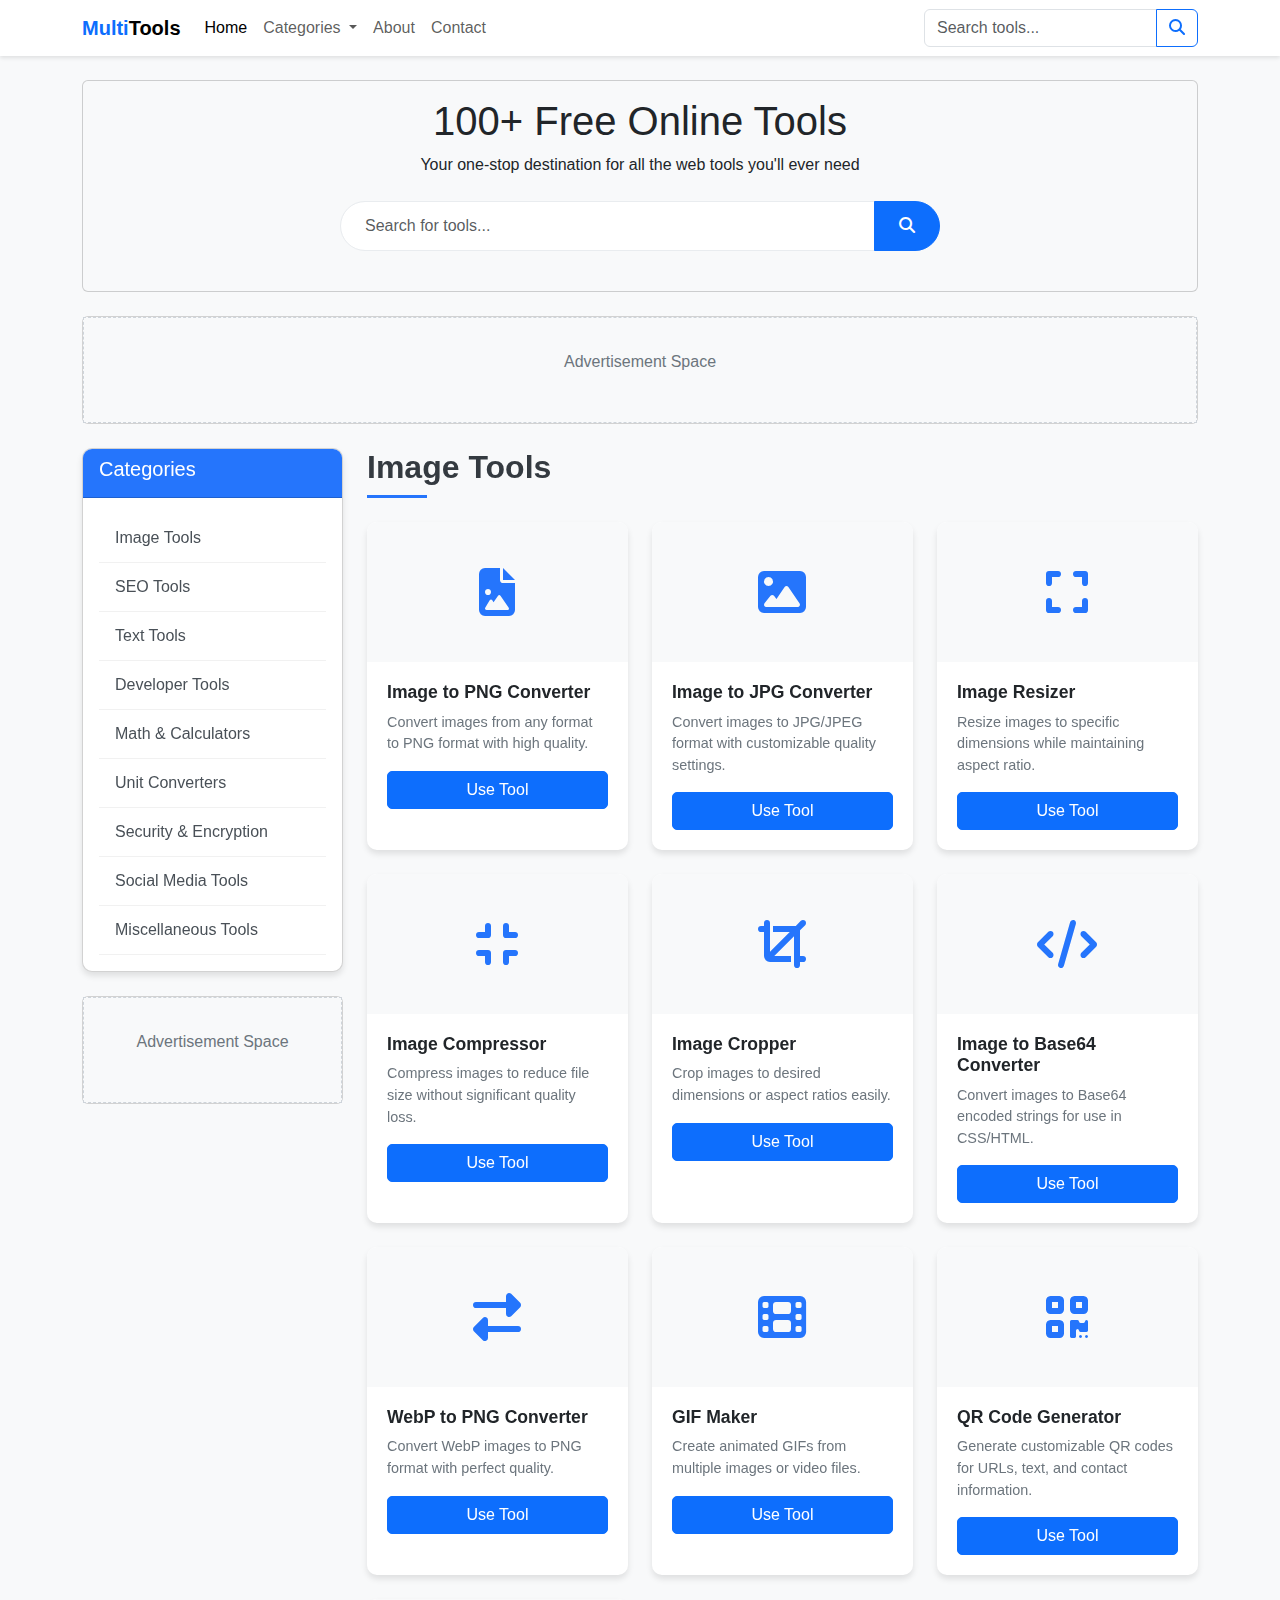
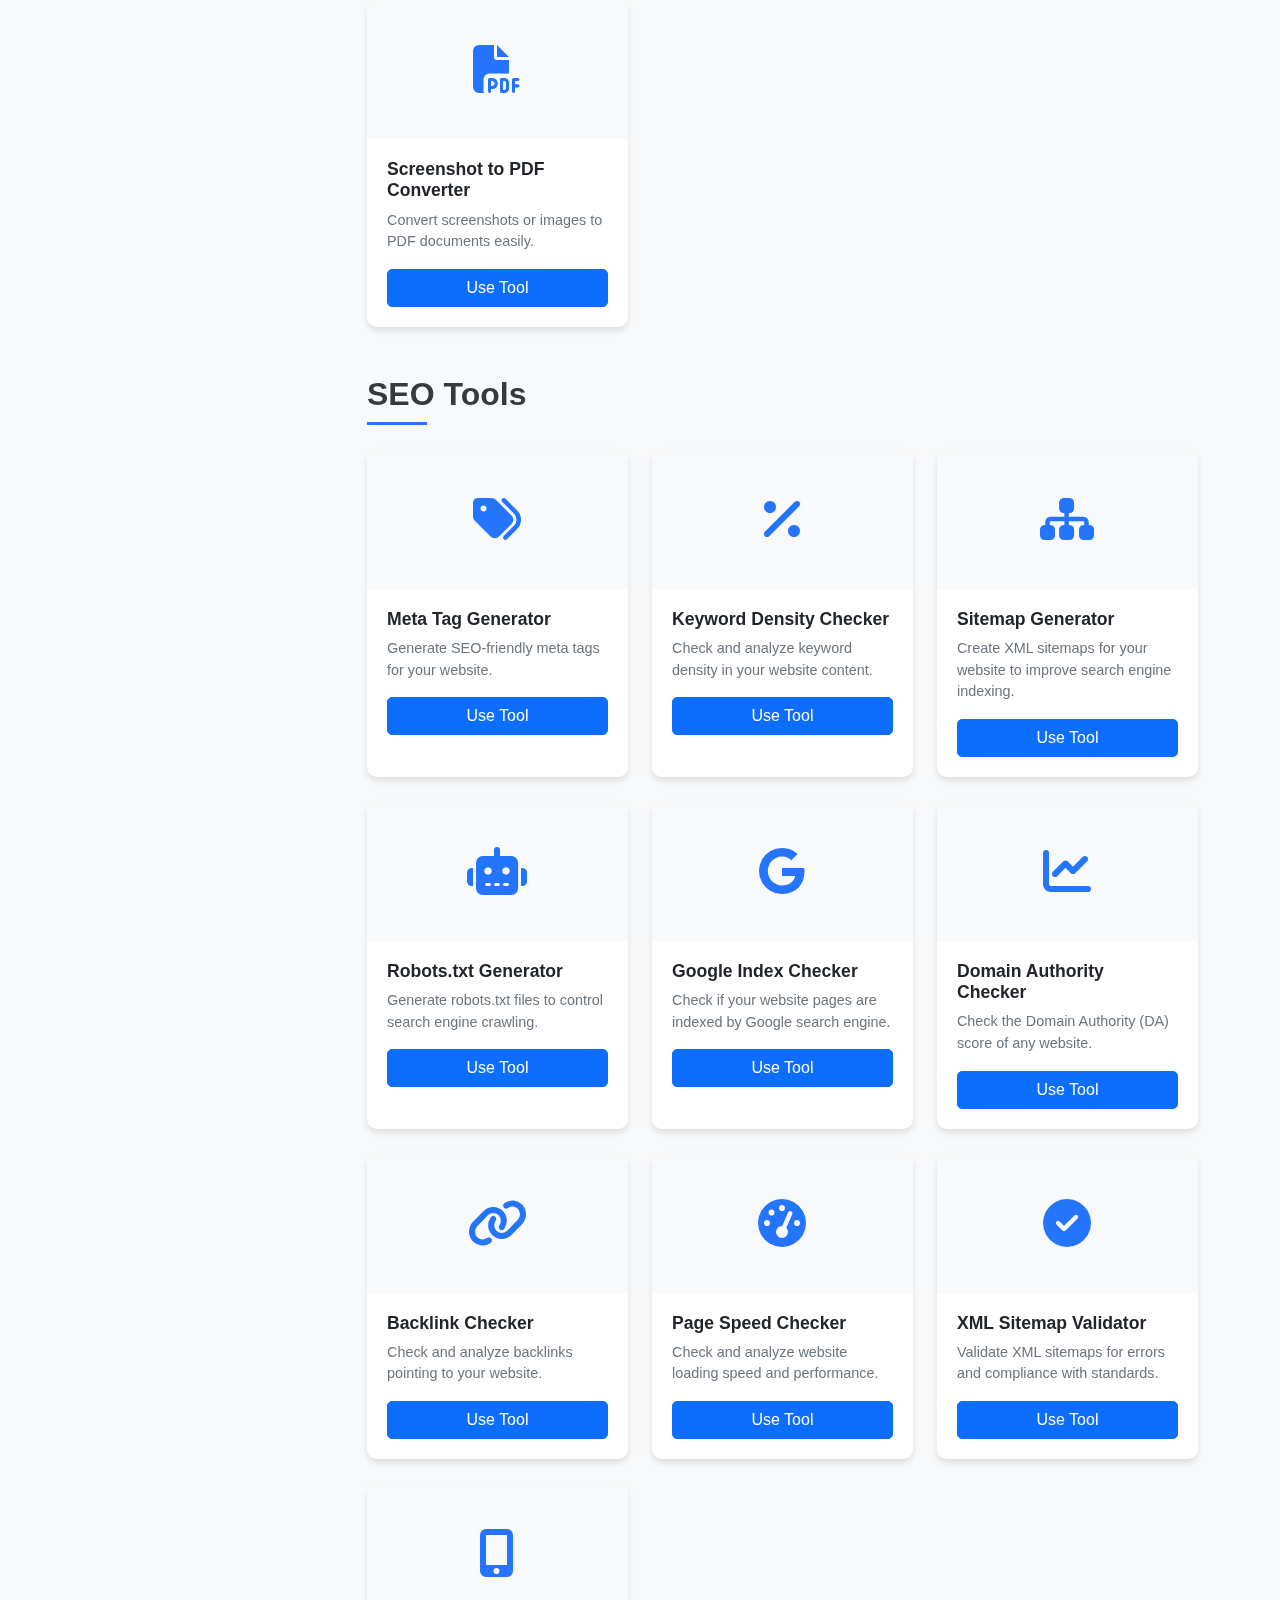
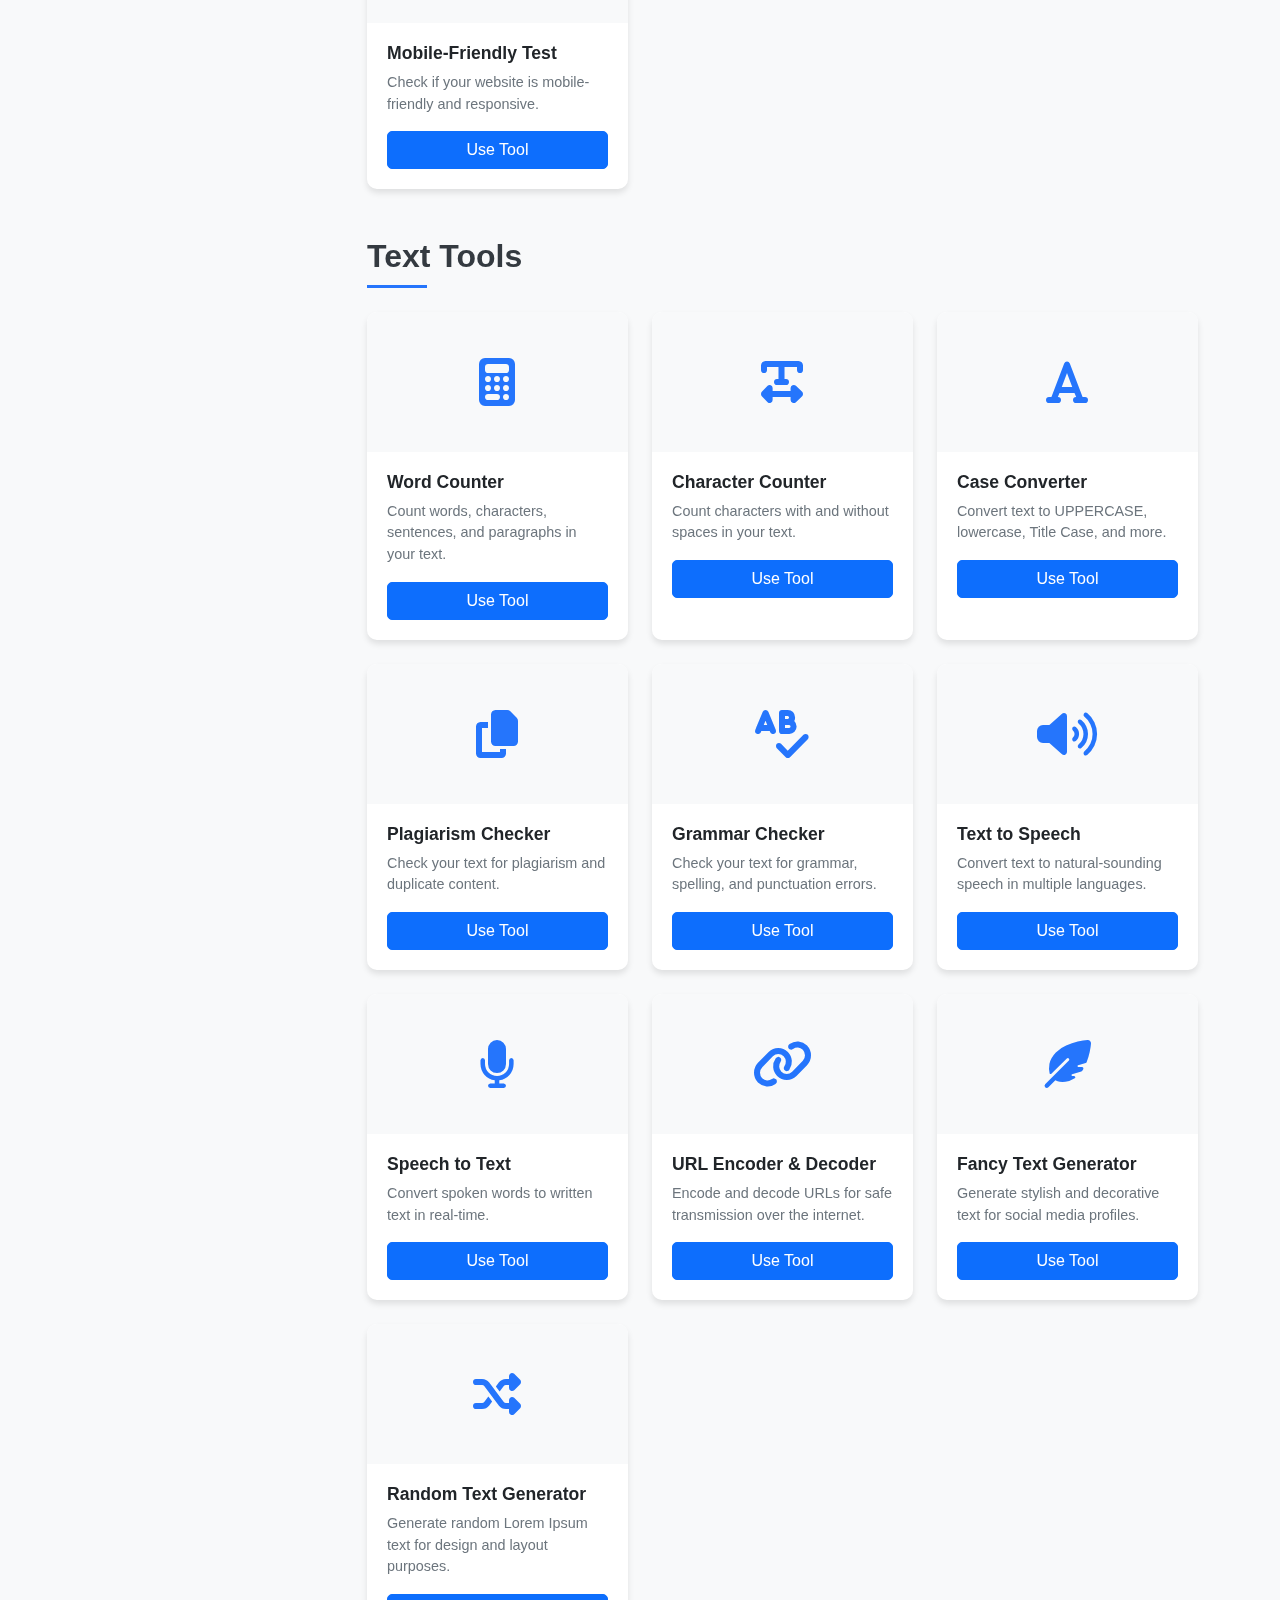
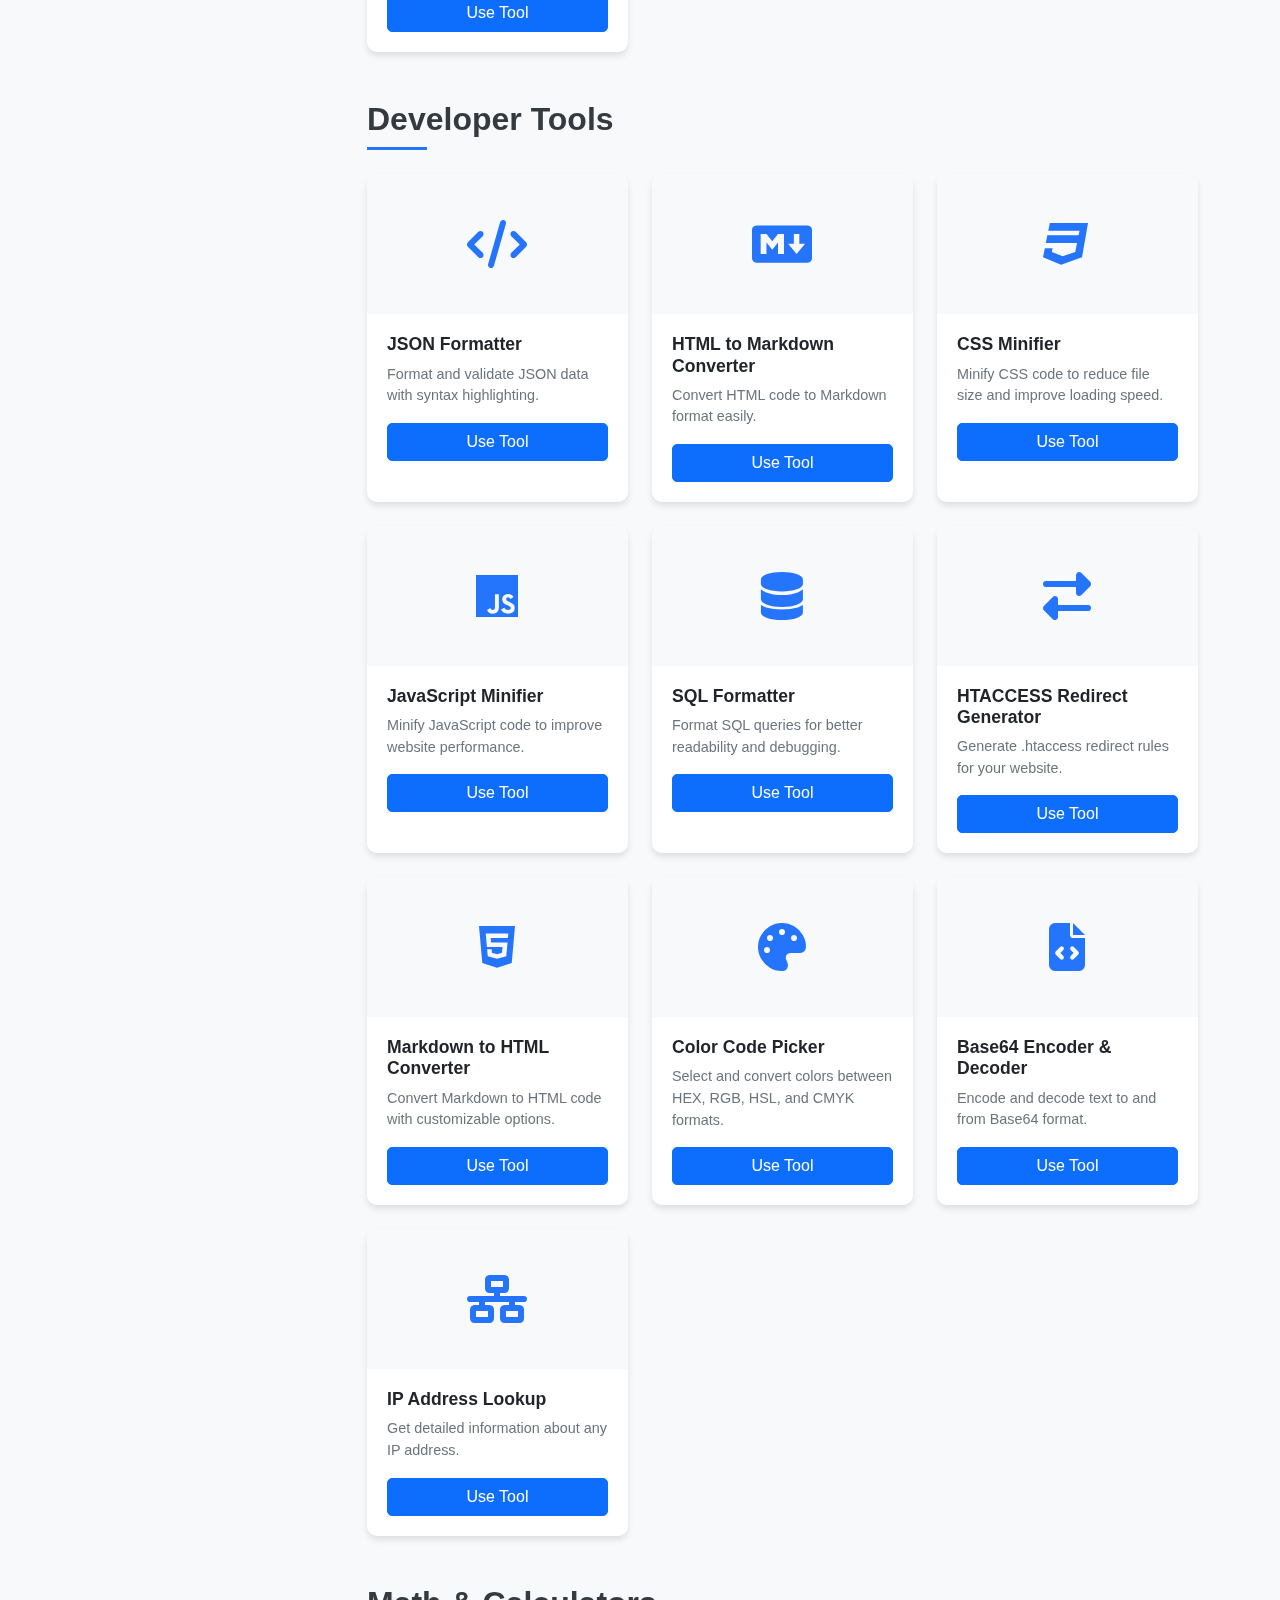
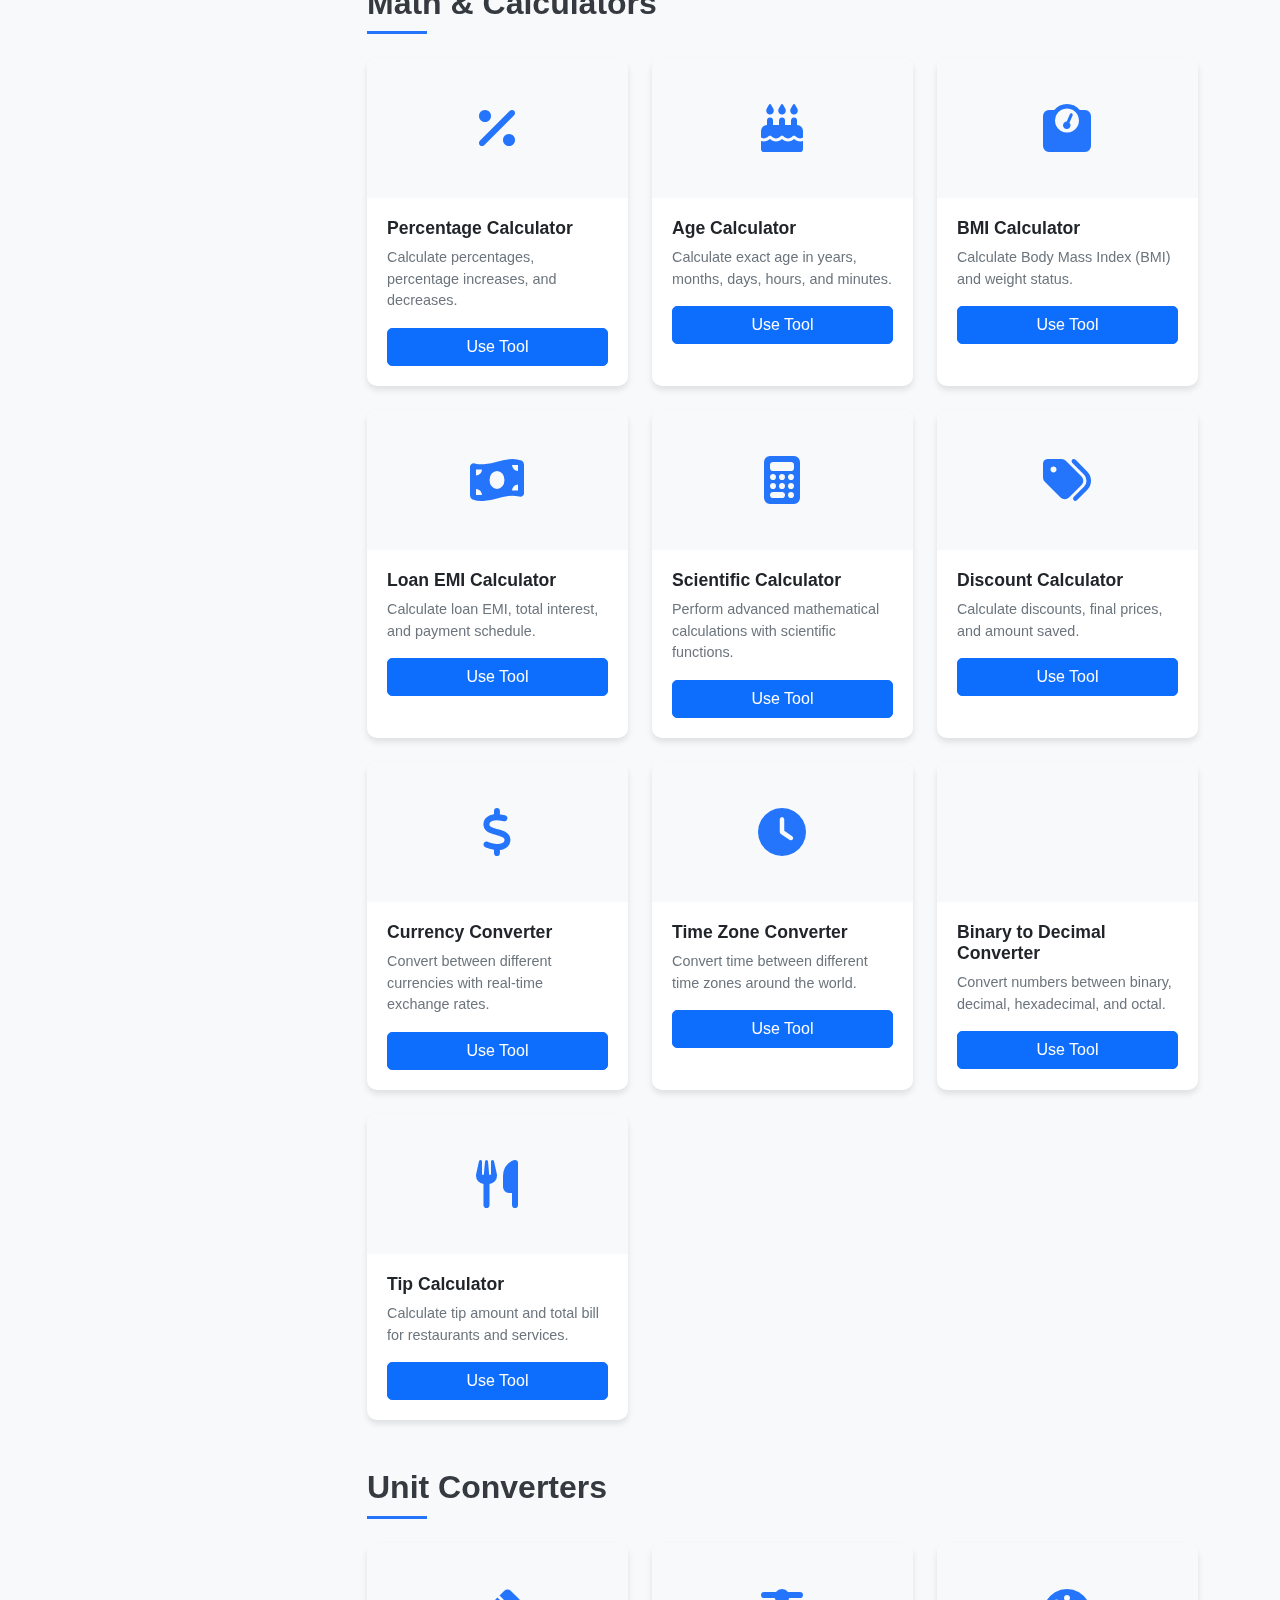
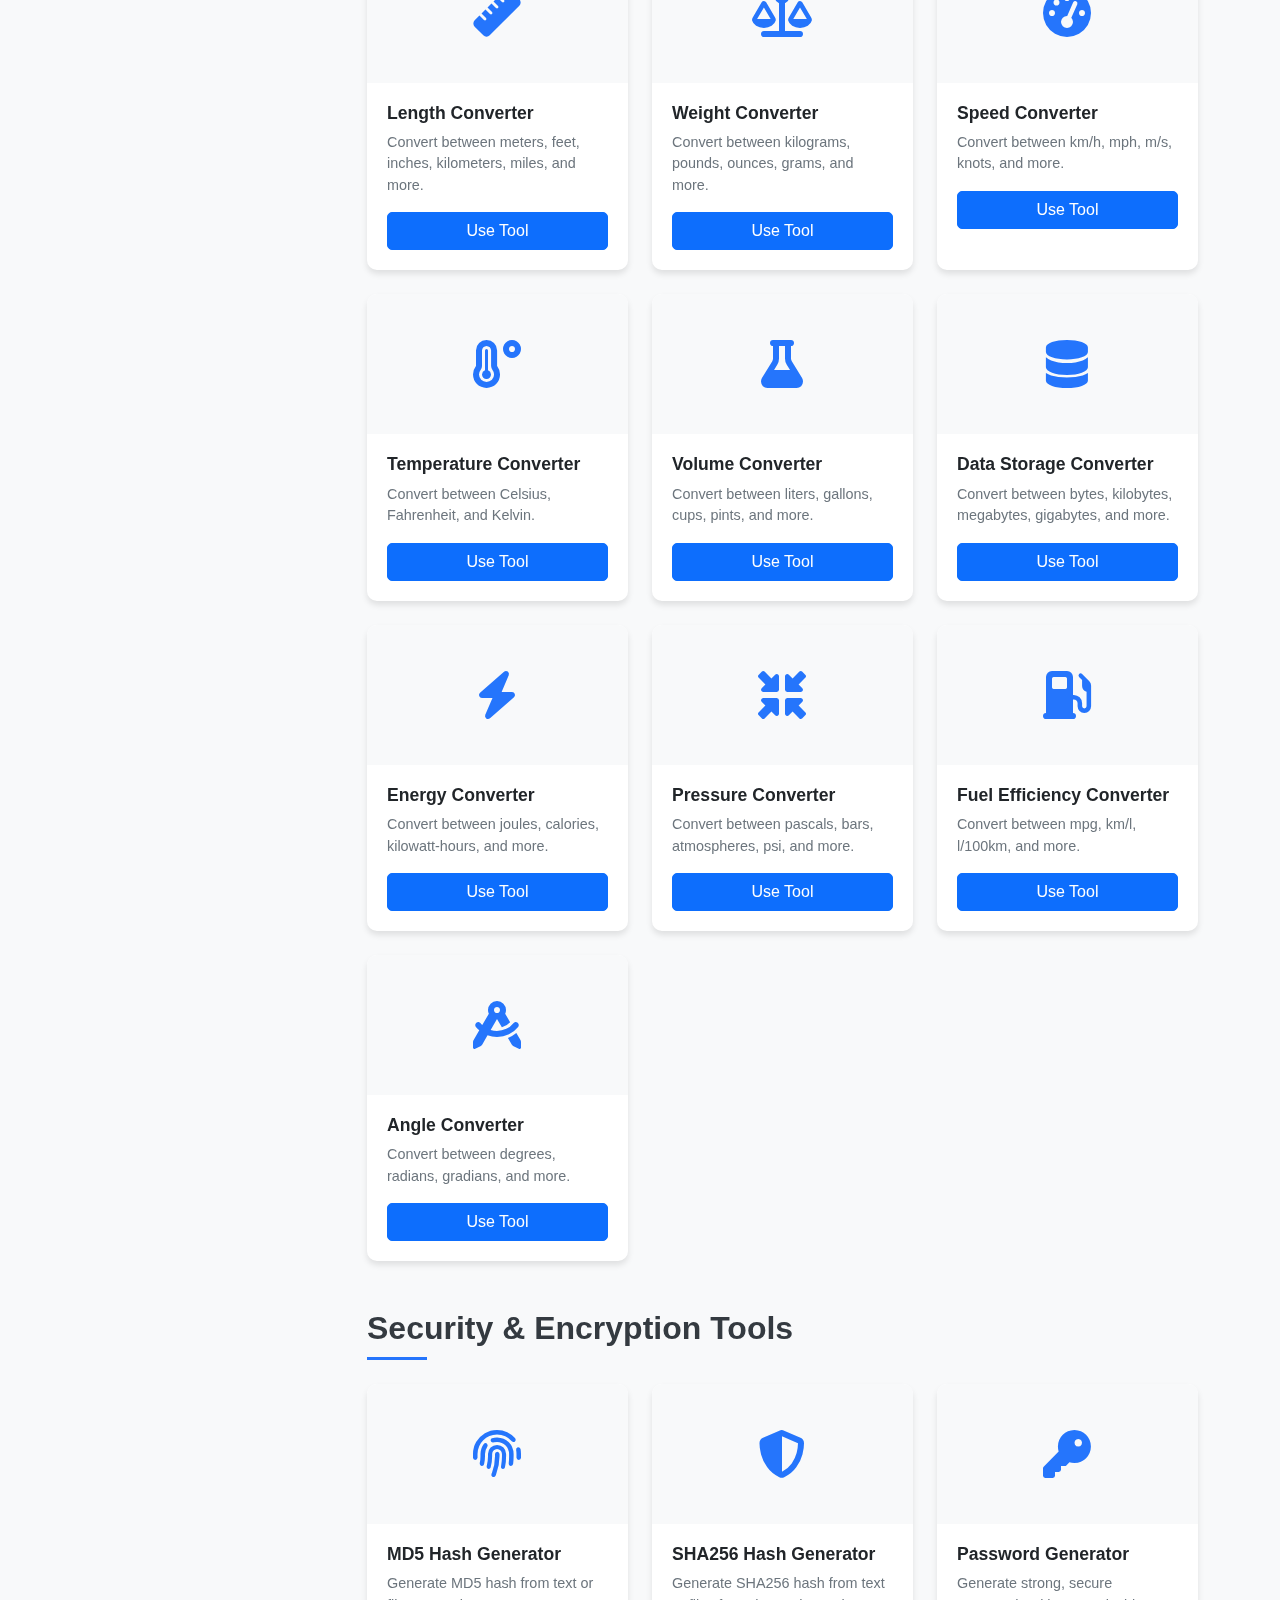
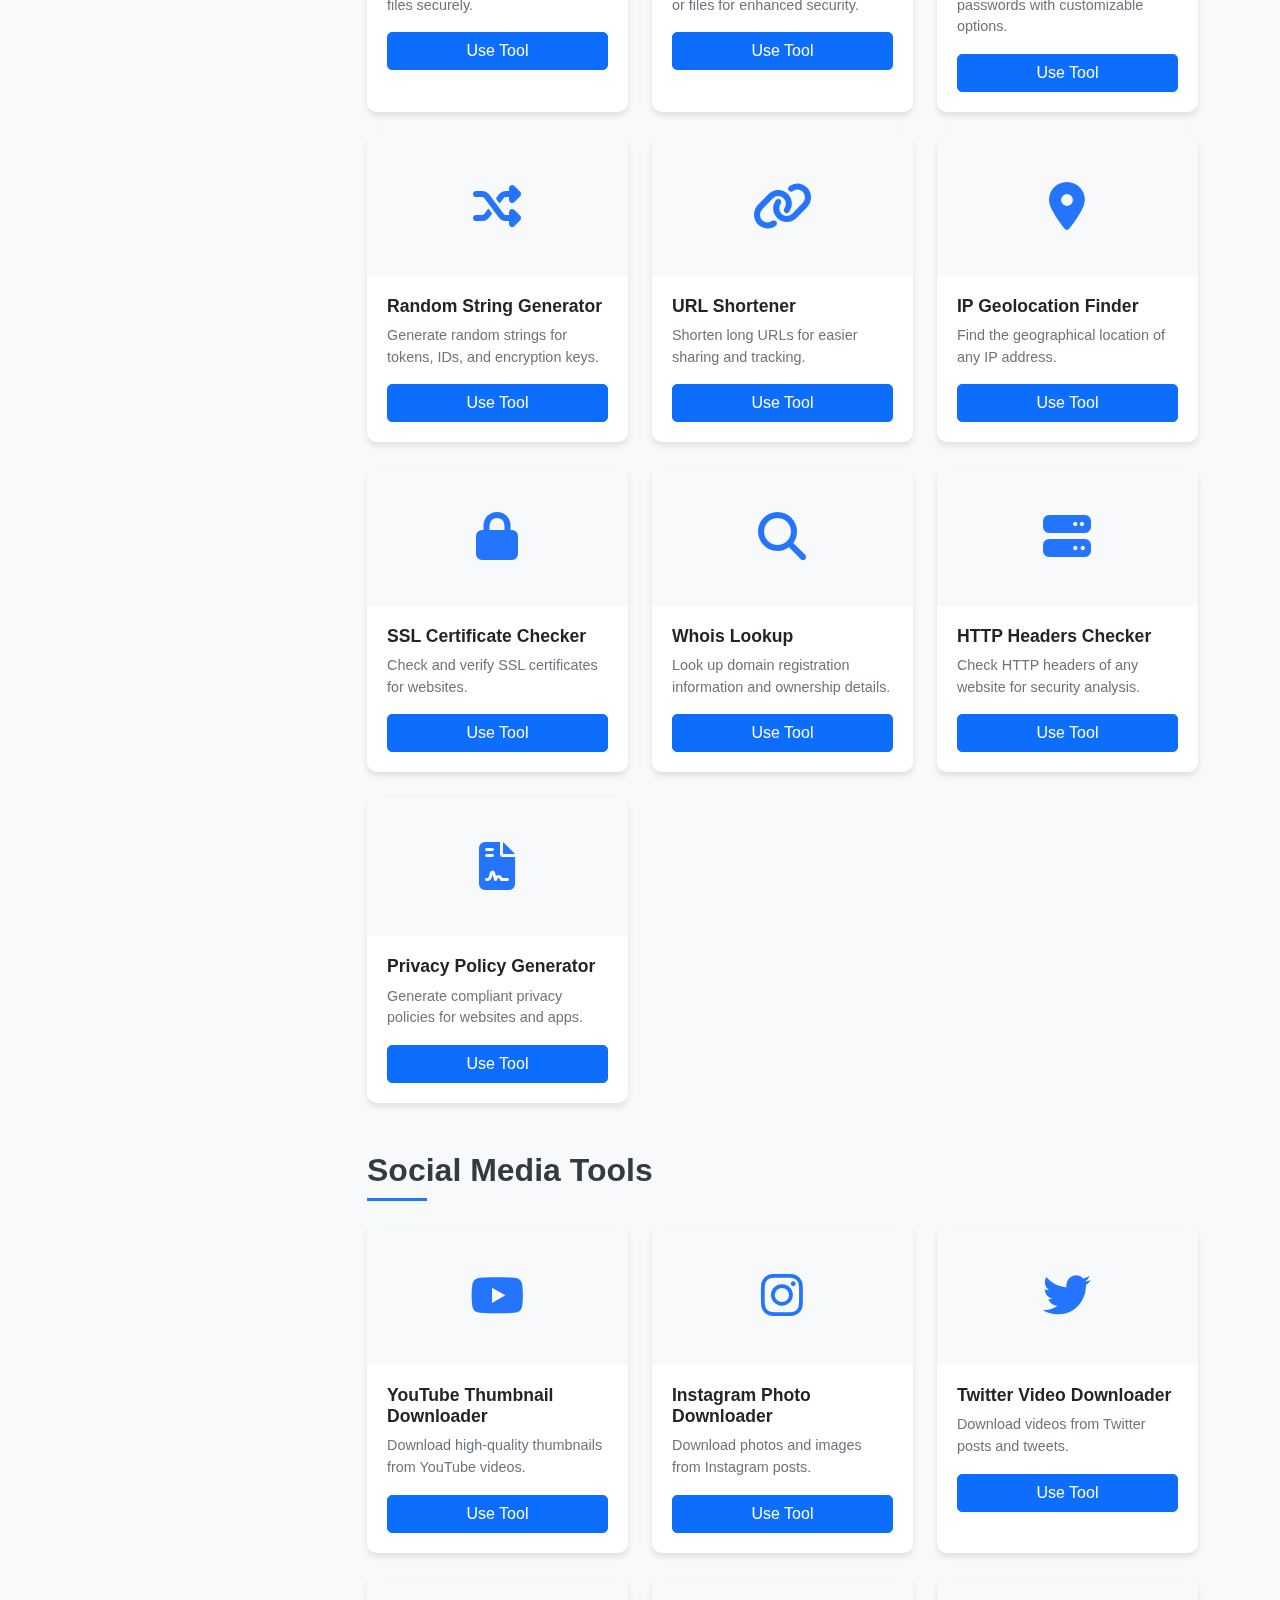
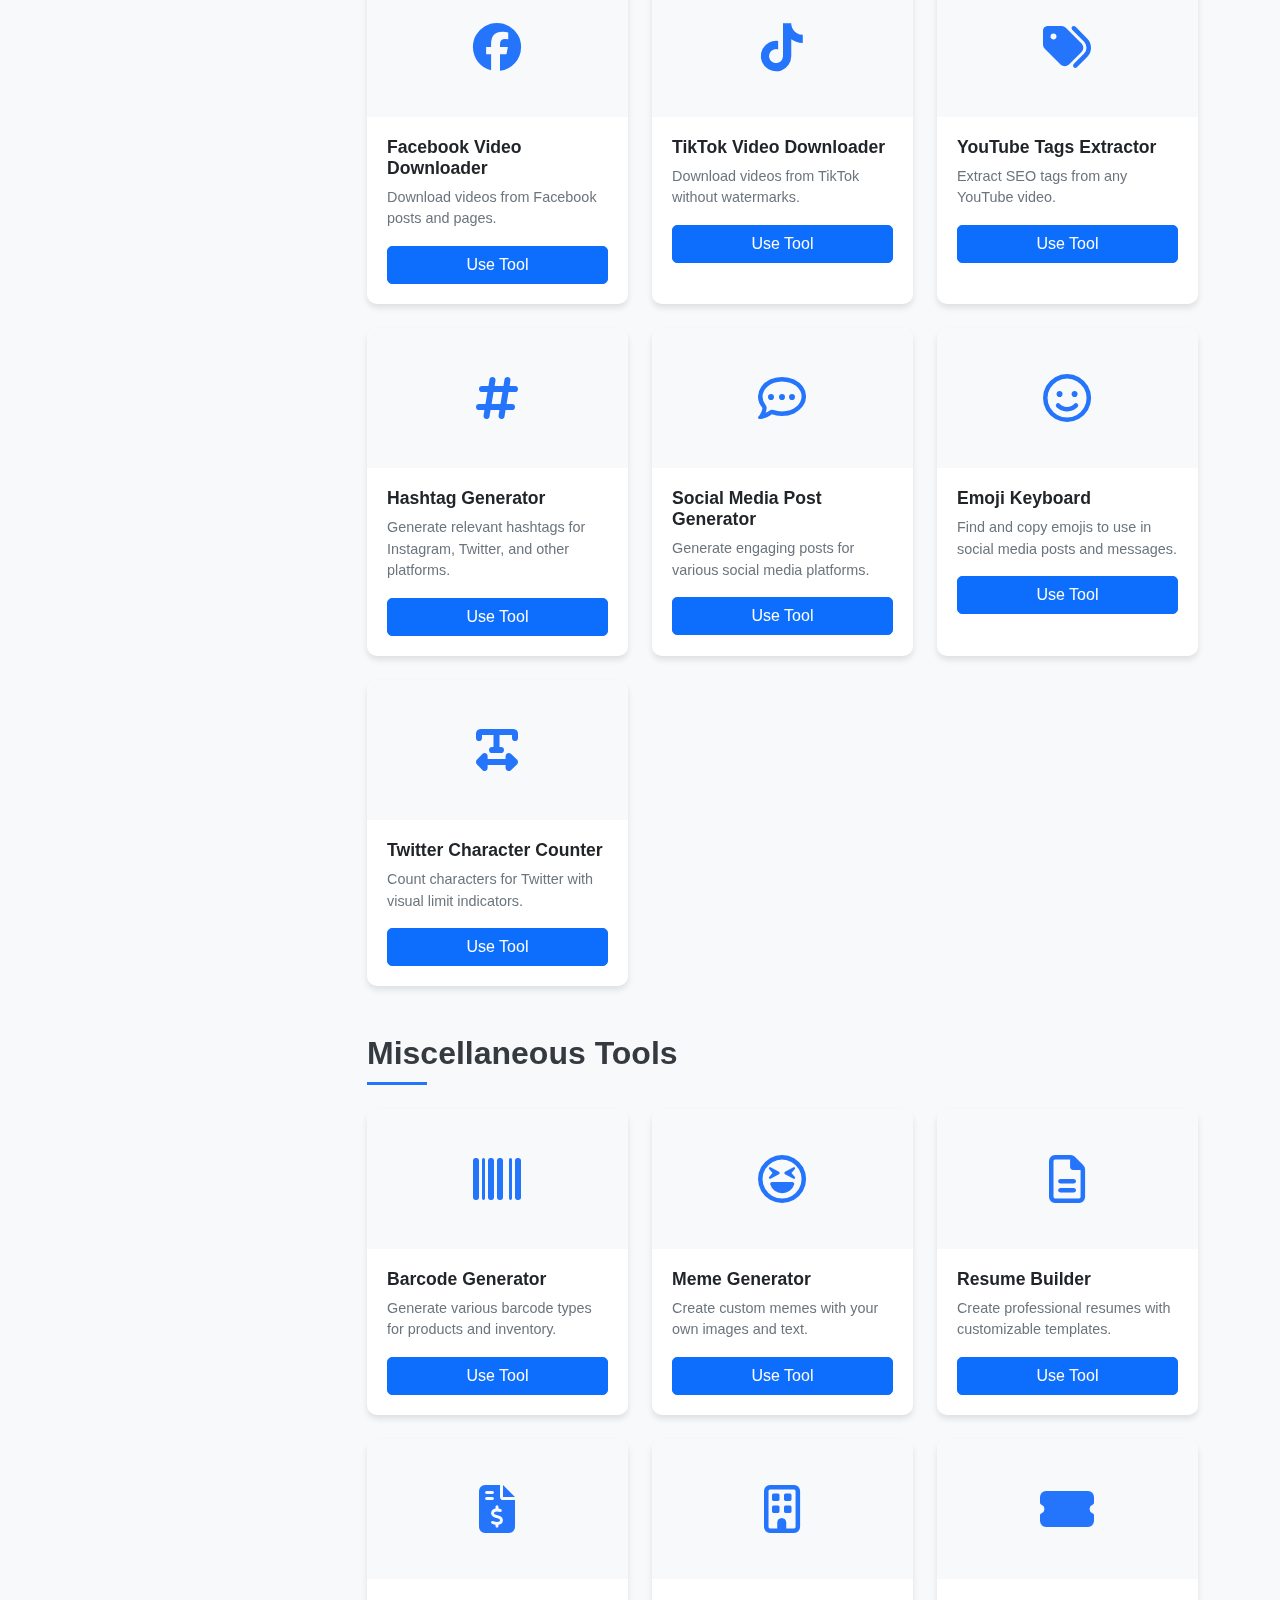
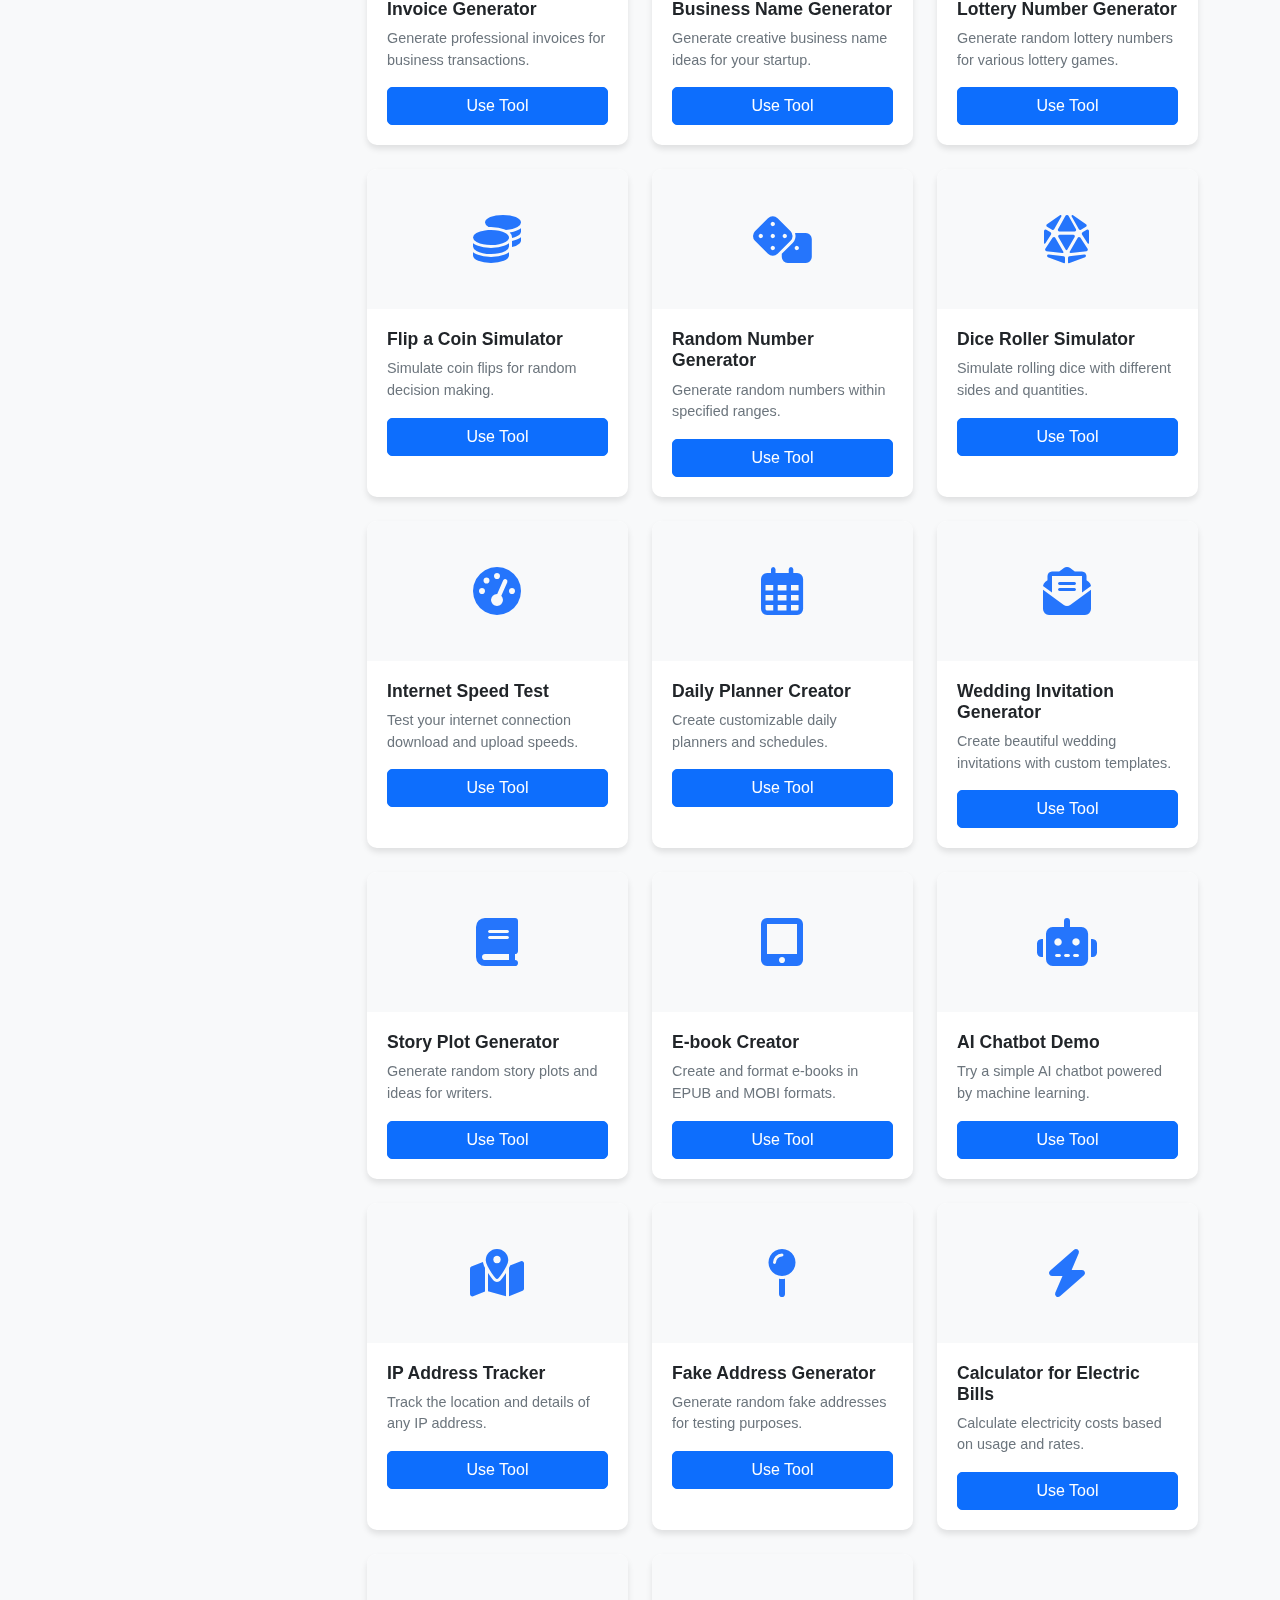
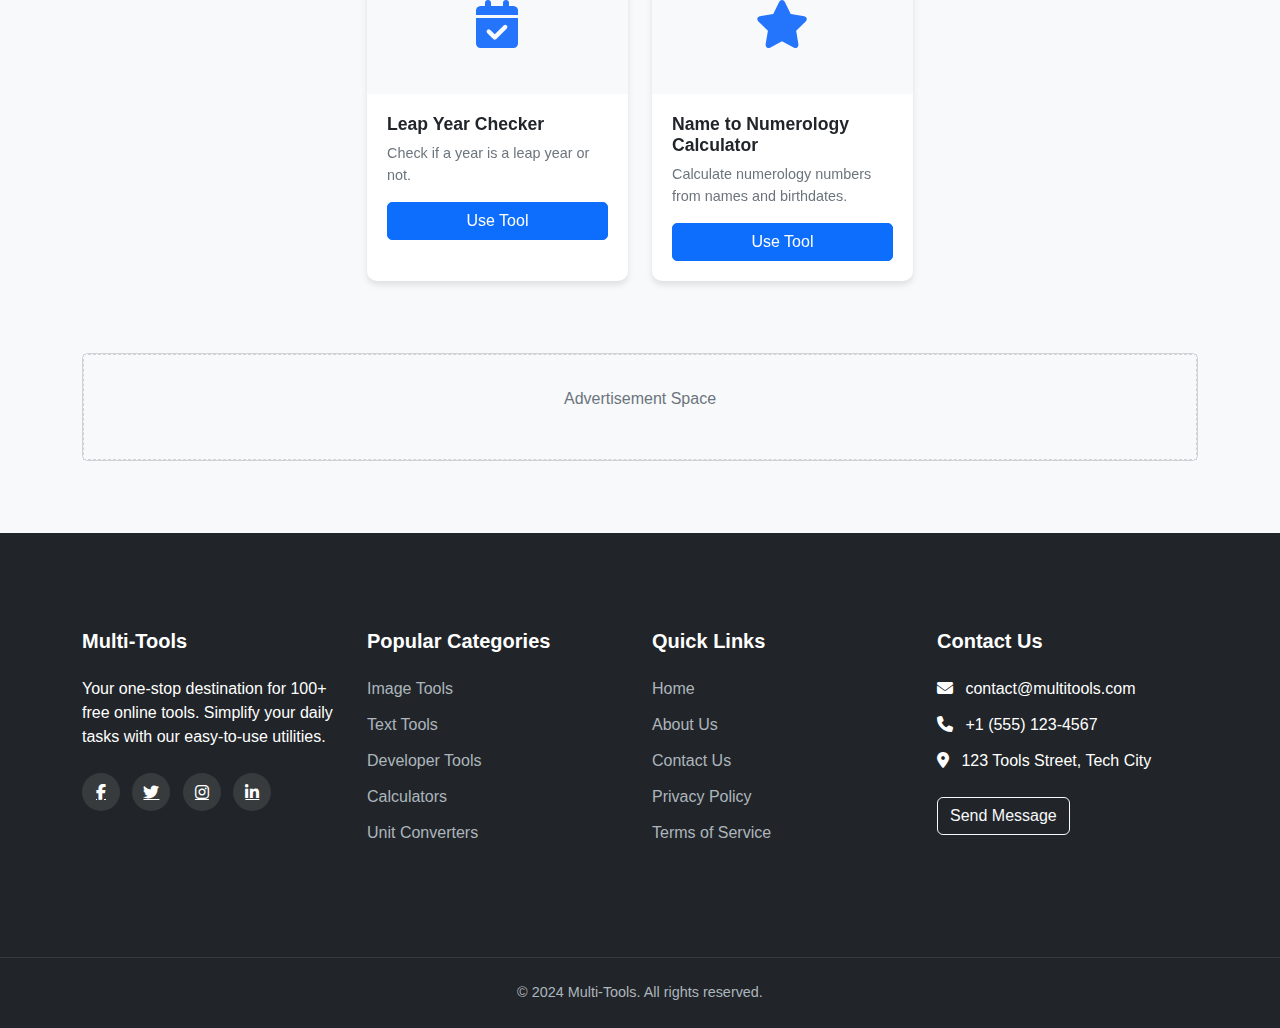
==== index.html @ 6f0868bf "Add files via upload" ====
<!DOCTYPE html>
<html lang="en">
<head>
    <meta charset="UTF-8">
    <meta name="viewport" content="width=device-width, initial-scale=1.0">
    <title>Multi-Tools Website | 100+ Online Tools</title>
    <meta name="description" content="Access 100+ free online tools including converters, calculators, generators, formatters and more.">
    <link href="https://cdn.jsdelivr.net/npm/bootstrap@5.3.2/dist/css/bootstrap.min.css" rel="stylesheet">
    <link rel="stylesheet" href="css/styles.css">
    <link rel="stylesheet" href="https://cdnjs.cloudflare.com/ajax/libs/font-awesome/6.4.2/css/all.min.css">
</head>
<body>
    <!-- Header will be loaded dynamically -->
    <div id="header-placeholder"></div>

    <div class="container mt-4">
        <!-- Hero Section -->
        <div class="row mb-4">
            <div class="col-12">
                <div class="card bg-light">
                    <div class="card-body text-center">
                        <h1 class="card-title">100+ Free Online Tools</h1>
                        <p class="card-text">Your one-stop destination for all the web tools you'll ever need</p>
                        
                        <!-- Search Bar -->
                        <div class="search-container my-4">
                            <div class="input-group mb-3 mx-auto" style="max-width: 600px;">
                                <input type="text" id="search-tools" class="form-control" placeholder="Search for tools...">
                                <button class="btn btn-primary" type="button"><i class="fas fa-search"></i></button>
                            </div>
                        </div>
                    </div>
                </div>
            </div>
        </div>

        <!-- Ad Section - Top -->
        <div class="row mb-4">
            <div class="col-12">
                <div class="card">
                    <div class="card-body text-center ad-placeholder">
                        <p>Advertisement Space</p>
                    </div>
                </div>
            </div>
        </div>

        <!-- Main Content with Categories -->
        <div class="row">
            <!-- Sidebar with Categories -->
            <div class="col-lg-3 mb-4">
                <div class="card category-sidebar">
                    <div class="card-header">
                        <h5>Categories</h5>
                    </div>
                    <div class="card-body">
                        <ul class="nav flex-column category-list">
                            <li class="nav-item"><a href="#image-tools" class="nav-link">Image Tools</a></li>
                            <li class="nav-item"><a href="#seo-tools" class="nav-link">SEO Tools</a></li>
                            <li class="nav-item"><a href="#text-tools" class="nav-link">Text Tools</a></li>
                            <li class="nav-item"><a href="#developer-tools" class="nav-link">Developer Tools</a></li>
                            <li class="nav-item"><a href="#calculators" class="nav-link">Math & Calculators</a></li>
                            <li class="nav-item"><a href="#unit-converters" class="nav-link">Unit Converters</a></li>
                            <li class="nav-item"><a href="#security-tools" class="nav-link">Security & Encryption</a></li>
                            <li class="nav-item"><a href="#social-media-tools" class="nav-link">Social Media Tools</a></li>
                            <li class="nav-item"><a href="#misc-tools" class="nav-link">Miscellaneous Tools</a></li>
                        </ul>
                    </div>
                </div>
                <!-- Sidebar Ad Space -->
                <div class="card mt-4">
                    <div class="card-body text-center ad-placeholder">
                        <p>Advertisement Space</p>
                    </div>
                </div>
            </div>

            <!-- Tool Cards Grid -->
            <div class="col-lg-9">
                <div id="all-tools">
                    <!-- Image Tools -->
                    <section id="image-tools" class="mb-5">
                        <h2 class="section-title">Image Tools</h2>
                        <div class="row row-cols-1 row-cols-md-2 row-cols-lg-3 g-4 tool-cards">
                            <!-- Tool cards will be dynamically loaded here -->
                        </div>
                    </section>

                    <!-- SEO Tools -->
                    <section id="seo-tools" class="mb-5">
                        <h2 class="section-title">SEO Tools</h2>
                        <div class="row row-cols-1 row-cols-md-2 row-cols-lg-3 g-4 tool-cards">
                            <!-- Tool cards will be dynamically loaded here -->
                        </div>
                    </section>

                    <!-- Text Tools -->
                    <section id="text-tools" class="mb-5">
                        <h2 class="section-title">Text Tools</h2>
                        <div class="row row-cols-1 row-cols-md-2 row-cols-lg-3 g-4 tool-cards">
                            <!-- Tool cards will be dynamically loaded here -->
                        </div>
                    </section>

                    <!-- Developer Tools -->
                    <section id="developer-tools" class="mb-5">
                        <h2 class="section-title">Developer Tools</h2>
                        <div class="row row-cols-1 row-cols-md-2 row-cols-lg-3 g-4 tool-cards">
                            <!-- Tool cards will be dynamically loaded here -->
                        </div>
                    </section>

                    <!-- Math & Calculators -->
                    <section id="calculators" class="mb-5">
                        <h2 class="section-title">Math & Calculators</h2>
                        <div class="row row-cols-1 row-cols-md-2 row-cols-lg-3 g-4 tool-cards">
                            <!-- Tool cards will be dynamically loaded here -->
                        </div>
                    </section>

                    <!-- Unit Converters -->
                    <section id="unit-converters" class="mb-5">
                        <h2 class="section-title">Unit Converters</h2>
                        <div class="row row-cols-1 row-cols-md-2 row-cols-lg-3 g-4 tool-cards">
                            <!-- Tool cards will be dynamically loaded here -->
                        </div>
                    </section>

                    <!-- Security & Encryption Tools -->
                    <section id="security-tools" class="mb-5">
                        <h2 class="section-title">Security & Encryption Tools</h2>
                        <div class="row row-cols-1 row-cols-md-2 row-cols-lg-3 g-4 tool-cards">
                            <!-- Tool cards will be dynamically loaded here -->
                        </div>
                    </section>

                    <!-- Social Media Tools -->
                    <section id="social-media-tools" class="mb-5">
                        <h2 class="section-title">Social Media Tools</h2>
                        <div class="row row-cols-1 row-cols-md-2 row-cols-lg-3 g-4 tool-cards">
                            <!-- Tool cards will be dynamically loaded here -->
                        </div>
                    </section>

                    <!-- Miscellaneous Tools -->
                    <section id="misc-tools" class="mb-5">
                        <h2 class="section-title">Miscellaneous Tools</h2>
                        <div class="row row-cols-1 row-cols-md-2 row-cols-lg-3 g-4 tool-cards">
                            <!-- Tool cards will be dynamically loaded here -->
                        </div>
                    </section>
                </div>
            </div>
        </div>

        <!-- Ad Section - Bottom -->
        <div class="row my-4">
            <div class="col-12">
                <div class="card">
                    <div class="card-body text-center ad-placeholder">
                        <p>Advertisement Space</p>
                    </div>
                </div>
            </div>
        </div>
    </div>

    <!-- Footer will be loaded dynamically -->
    <div id="footer-placeholder"></div>

    <!-- Bootstrap JS -->
    <script src="https://cdn.jsdelivr.net/npm/bootstrap@5.3.2/dist/js/bootstrap.bundle.min.js"></script>
    <!-- Custom JS -->
    <script src="js/main.js"></script>
    <script src="js/tools.js"></script>
</body>
</html>
---- css/styles.css ----
/* Global Styles */
body {
    font-family: 'Segoe UI', Tahoma, Geneva, Verdana, sans-serif;
    color: #333;
    background-color: #f8f9fa;
    min-height: 100vh;
    display: flex;
    flex-direction: column;
}

.container {
    flex: 1;
}

/* Navbar Styles */
.navbar {
    box-shadow: 0 2px 4px rgba(0, 0, 0, 0.1);
}

.navbar-brand img {
    height: 40px;
}

/* Hero Section */
.hero-section {
    background: linear-gradient(135deg, #6a11cb 0%, #2575fc 100%);
    color: white;
    padding: 3rem 0;
    text-align: center;
    border-radius: 10px;
    margin-bottom: 2rem;
}

.hero-title {
    font-weight: 700;
    font-size: 2.5rem;
    margin-bottom: 1rem;
}

/* Tool Cards */
.tool-card {
    transition: transform 0.3s ease, box-shadow 0.3s ease;
    height: 100%;
    border: none;
    border-radius: 10px;
    overflow: hidden;
    box-shadow: 0 4px 6px rgba(0, 0, 0, 0.1);
}

.tool-card:hover {
    transform: translateY(-5px);
    box-shadow: 0 10px 20px rgba(0, 0, 0, 0.1);
}

.tool-card .card-img-top {
    height: 140px;
    object-fit: cover;
    background-color: #f8f9fa;
    display: flex;
    align-items: center;
    justify-content: center;
}

.tool-card .card-img-top i {
    font-size: 3rem;
    color: #2575fc;
}

.tool-card .card-body {
    padding: 1.25rem;
}

.tool-card .card-title {
    font-weight: 600;
    font-size: 1.1rem;
    margin-bottom: 0.5rem;
}

.tool-card .card-text {
    font-size: 0.9rem;
    color: #6c757d;
    margin-bottom: 1rem;
}

.tool-card .btn {
    width: 100%;
    border-radius: 5px;
}

/* Category Sidebar */
.category-sidebar {
    position: sticky;
    top: 20px;
    border-radius: 10px;
    overflow: hidden;
    box-shadow: 0 4px 6px rgba(0, 0, 0, 0.1);
}

.category-sidebar .card-header {
    background-color: #2575fc;
    color: white;
    font-weight: 600;
}

.category-list .nav-link {
    color: #495057;
    padding: 0.75rem 1rem;
    border-bottom: 1px solid #f1f1f1;
    transition: all 0.2s ease;
}

.category-list .nav-link:hover,
.category-list .nav-link.active {
    background-color: #e9ecef;
    color: #2575fc;
    border-left: 3px solid #2575fc;
    padding-left: calc(1rem - 3px);
}

/* Section Titles */
.section-title {
    position: relative;
    padding-bottom: 0.75rem;
    margin-bottom: 1.5rem;
    font-weight: 700;
    color: #343a40;
}

.section-title::after {
    content: '';
    position: absolute;
    left: 0;
    bottom: 0;
    height: 3px;
    width: 60px;
    background-color: #2575fc;
}

/* Search Bar */
.search-container {
    margin: 2rem auto;
    max-width: 800px;
}

#search-tools {
    border-radius: 50px 0 0 50px;
    padding-left: 1.5rem;
    height: 50px;
    box-shadow: none;
    border: 1px solid #e9ecef;
}

.search-container .btn {
    border-radius: 0 50px 50px 0;
    height: 50px;
    padding: 0 1.5rem;
}

/* Ad Placeholders */
.ad-placeholder {
    background-color: #f8f9fa;
    border: 1px dashed #ced4da;
    color: #6c757d;
    padding: 2rem;
    text-align: center;
    font-weight: 500;
}

/* Footer */
footer {
    background-color: #343a40;
    color: #ffffff;
    padding: 3rem 0 1.5rem;
    margin-top: 3rem;
}

.footer-title {
    font-weight: 700;
    margin-bottom: 1.5rem;
    color: #ffffff;
}

.footer-links {
    list-style: none;
    padding-left: 0;
}

.footer-links li {
    margin-bottom: 0.75rem;
}

.footer-links a {
    color: #adb5bd;
    text-decoration: none;
    transition: color 0.2s ease;
}

.footer-links a:hover {
    color: #ffffff;
}

.footer-social a {
    color: #ffffff;
    background-color: rgba(255, 255, 255, 0.1);
    display: inline-flex;
    align-items: center;
    justify-content: center;
    width: 38px;
    height: 38px;
    border-radius: 50%;
    margin-right: 0.5rem;
    transition: background-color 0.2s ease;
}

.footer-social a:hover {
    background-color: #2575fc;
}

.footer-bottom {
    margin-top: 3rem;
    padding-top: 1.5rem;
    border-top: 1px solid rgba(255, 255, 255, 0.1);
    text-align: center;
    color: #adb5bd;
    font-size: 0.9rem;
}

/* Individual Tool Pages */
.tool-container {
    background-color: #ffffff;
    border-radius: 10px;
    box-shadow: 0 4px 6px rgba(0, 0, 0, 0.1);
    padding: 2rem;
    margin-bottom: 2rem;
}

.tool-header {
    margin-bottom: 2rem;
    text-align: center;
}

.tool-header h1 {
    font-weight: 700;
    margin-bottom: 0.5rem;
}

.tool-description {
    color: #6c757d;
    max-width: 800px;
    margin: 0 auto 2rem;
    text-align: center;
}

.tool-content {
    margin-bottom: 2rem;
}

.related-tools {
    padding: 2rem 0;
}

.related-tools h3 {
    margin-bottom: 1.5rem;
    text-align: center;
    font-weight: 600;
}

/* Media Queries */
@media (max-width: 991.98px) {
    .category-sidebar {
        position: static;
        margin-bottom: 2rem;
    }
}

@media (max-width: 767.98px) {
    .tool-card .card-img-top {
        height: 120px;
    }
    
    .section-title {
        font-size: 1.5rem;
    }
    
    .hero-title {
        font-size: 2rem;
    }
}

@media (max-width: 575.98px) {
    .tool-header h1 {
        font-size: 1.8rem;
    }
    
    .tool-container {
        padding: 1.5rem;
    }
}
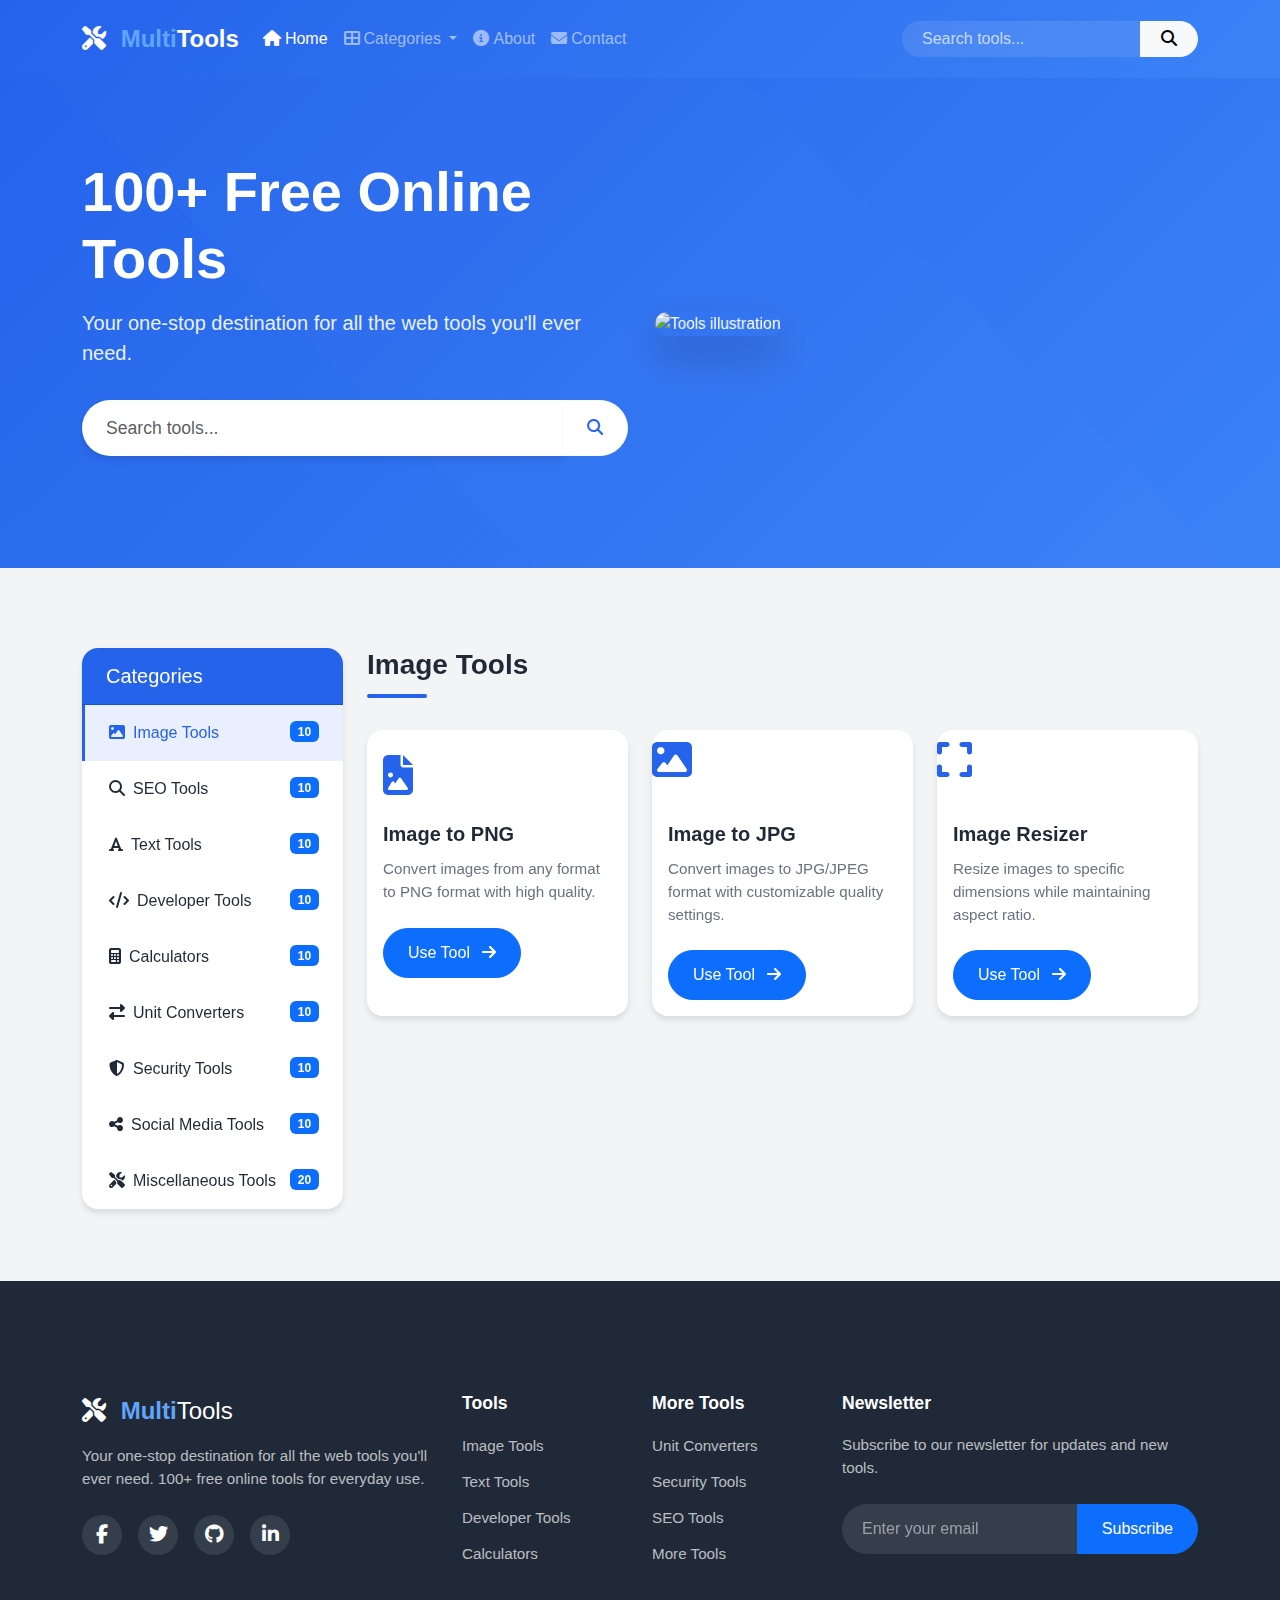
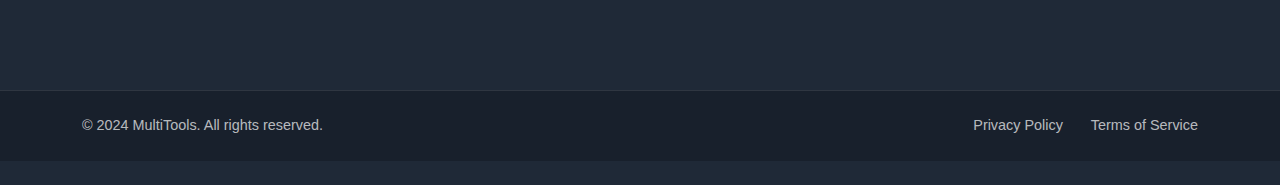
==== commit adce7de9: "Add files via upload" ====
--- a/index.html
+++ b/index.html
@@ -3,8 +3,8 @@
 <head>
     <meta charset="UTF-8">
     <meta name="viewport" content="width=device-width, initial-scale=1.0">
-    <title>Multi-Tools Website | 100+ Online Tools</title>
-    <meta name="description" content="Access 100+ free online tools including converters, calculators, generators, formatters and more.">
+    <title>Multi-Tools - 100+ Free Online Tools</title>
+    <meta name="description" content="Collection of 100+ free online tools including converters, calculators, formatters, and more. Simple, fast, and easy to use.">
     <link href="https://cdn.jsdelivr.net/npm/bootstrap@5.3.2/dist/css/bootstrap.min.css" rel="stylesheet">
     <link rel="stylesheet" href="css/styles.css">
     <link rel="stylesheet" href="https://cdnjs.cloudflare.com/ajax/libs/font-awesome/6.4.2/css/all.min.css">
@@ -13,64 +13,97 @@
     <!-- Header will be loaded dynamically -->
     <div id="header-placeholder"></div>
 
-    <div class="container mt-4">
-        <!-- Hero Section -->
-        <div class="row mb-4">
-            <div class="col-12">
-                <div class="card bg-light">
-                    <div class="card-body text-center">
-                        <h1 class="card-title">100+ Free Online Tools</h1>
-                        <p class="card-text">Your one-stop destination for all the web tools you'll ever need</p>
-                        
-                        <!-- Search Bar -->
-                        <div class="search-container my-4">
-                            <div class="input-group mb-3 mx-auto" style="max-width: 600px;">
-                                <input type="text" id="search-tools" class="form-control" placeholder="Search for tools...">
-                                <button class="btn btn-primary" type="button"><i class="fas fa-search"></i></button>
-                            </div>
+    <!-- Hero Section -->
+    <div class="hero-section">
+        <div class="container">
+            <div class="row align-items-center">
+                <div class="col-lg-6">
+                    <h1 class="hero-title">100+ Free Online Tools</h1>
+                    <p class="hero-subtitle">Your one-stop destination for all the web tools you'll ever need.</p>
+                    <div class="search-container">
+                        <div class="input-group">
+                            <input type="text" id="tool-search" class="form-control" placeholder="Search tools...">
+                            <button class="btn btn-light" type="button">
+                                <i class="fas fa-search"></i>
+                            </button>
                         </div>
                     </div>
                 </div>
-            </div>
-        </div>
-
-        <!-- Ad Section - Top -->
-        <div class="row mb-4">
-            <div class="col-12">
-                <div class="card">
-                    <div class="card-body text-center ad-placeholder">
-                        <p>Advertisement Space</p>
-                    </div>
+                <div class="col-lg-6 d-none d-lg-block">
+                    <img src="https://via.placeholder.com/600x400" alt="Tools illustration" class="img-fluid hero-image">
                 </div>
             </div>
         </div>
+    </div>
 
-        <!-- Main Content with Categories -->
+    <!-- Main Content -->
+    <div class="container py-5">
         <div class="row">
-            <!-- Sidebar with Categories -->
+            <!-- Sidebar -->
             <div class="col-lg-3 mb-4">
-                <div class="card category-sidebar">
-                    <div class="card-header">
-                        <h5>Categories</h5>
-                    </div>
-                    <div class="card-body">
-                        <ul class="nav flex-column category-list">
-                            <li class="nav-item"><a href="#image-tools" class="nav-link">Image Tools</a></li>
-                            <li class="nav-item"><a href="#seo-tools" class="nav-link">SEO Tools</a></li>
-                            <li class="nav-item"><a href="#text-tools" class="nav-link">Text Tools</a></li>
-                            <li class="nav-item"><a href="#developer-tools" class="nav-link">Developer Tools</a></li>
-                            <li class="nav-item"><a href="#calculators" class="nav-link">Math & Calculators</a></li>
-                            <li class="nav-item"><a href="#unit-converters" class="nav-link">Unit Converters</a></li>
-                            <li class="nav-item"><a href="#security-tools" class="nav-link">Security & Encryption</a></li>
-                            <li class="nav-item"><a href="#social-media-tools" class="nav-link">Social Media Tools</a></li>
-                            <li class="nav-item"><a href="#misc-tools" class="nav-link">Miscellaneous Tools</a></li>
-                        </ul>
-                    </div>
-                </div>
-                <!-- Sidebar Ad Space -->
-                <div class="card mt-4">
-                    <div class="card-body text-center ad-placeholder">
-                        <p>Advertisement Space</p>
+                <div class="category-sidebar">
+                    <div class="card">
+                        <div class="card-header">
+                            <h5 class="mb-0">Categories</h5>
+                        </div>
+                        <div class="card-body p-0">
+                            <ul class="nav flex-column category-list">
+                                <li class="nav-item">
+                                    <a href="#image-tools" class="nav-link active">
+                                        <i class="fas fa-image me-2"></i>Image Tools
+                                        <span class="badge bg-primary float-end">10</span>
+                                    </a>
+                                </li>
+                                <li class="nav-item">
+                                    <a href="#seo-tools" class="nav-link">
+                                        <i class="fas fa-search me-2"></i>SEO Tools
+                                        <span class="badge bg-primary float-end">10</span>
+                                    </a>
+                                </li>
+                                <li class="nav-item">
+                                    <a href="#text-tools" class="nav-link">
+                                        <i class="fas fa-font me-2"></i>Text Tools
+                                        <span class="badge bg-primary float-end">10</span>
+                                    </a>
+                                </li>
+                                <li class="nav-item">
+                                    <a href="#developer-tools" class="nav-link">
+                                        <i class="fas fa-code me-2"></i>Developer Tools
+                                        <span class="badge bg-primary float-end">10</span>
+                                    </a>
+                                </li>
+                                <li class="nav-item">
+                                    <a href="#calculators" class="nav-link">
+                                        <i class="fas fa-calculator me-2"></i>Calculators
+                                        <span class="badge bg-primary float-end">10</span>
+                                    </a>
+                                </li>
+                                <li class="nav-item">
+                                    <a href="#unit-converters" class="nav-link">
+                                        <i class="fas fa-exchange-alt me-2"></i>Unit Converters
+                                        <span class="badge bg-primary float-end">10</span>
+                                    </a>
+                                </li>
+                                <li class="nav-item">
+                                    <a href="#security-tools" class="nav-link">
+                                        <i class="fas fa-shield-alt me-2"></i>Security Tools
+                                        <span class="badge bg-primary float-end">10</span>
+                                    </a>
+                                </li>
+                                <li class="nav-item">
+                                    <a href="#social-media-tools" class="nav-link">
+                                        <i class="fas fa-share-alt me-2"></i>Social Media Tools
+                                        <span class="badge bg-primary float-end">10</span>
+                                    </a>
+                                </li>
+                                <li class="nav-item">
+                                    <a href="#misc-tools" class="nav-link">
+                                        <i class="fas fa-tools me-2"></i>Miscellaneous Tools
+                                        <span class="badge bg-primary float-end">20</span>
+                                    </a>
+                                </li>
+                            </ul>
+                        </div>
                     </div>
                 </div>
             </div>
@@ -78,88 +111,59 @@
             <!-- Tool Cards Grid -->
             <div class="col-lg-9">
                 <div id="all-tools">
-                    <!-- Image Tools -->
+                    <!-- Image Tools Section -->
                     <section id="image-tools" class="mb-5">
                         <h2 class="section-title">Image Tools</h2>
-                        <div class="row row-cols-1 row-cols-md-2 row-cols-lg-3 g-4 tool-cards">
-                            <!-- Tool cards will be dynamically loaded here -->
+                        <div class="row row-cols-1 row-cols-md-2 row-cols-lg-3 g-4">
+                            <!-- Image to PNG -->
+                            <div class="col">
+                                <div class="card h-100 tool-card">
+                                    <div class="card-body">
+                                        <div class="tool-icon">
+                                            <i class="fas fa-file-image"></i>
+                                        </div>
+                                        <h5 class="card-title">Image to PNG</h5>
+                                        <p class="card-text">Convert images from any format to PNG format with high quality.</p>
+                                        <a href="tools/image-tools/image-to-png.html" class="btn btn-primary">
+                                            Use Tool <i class="fas fa-arrow-right ms-2"></i>
+                                        </a>
+                                    </div>
+                                </div>
+                            </div>
+                            <!-- Image to JPG -->
+                            <div class="col">
+                                <div class="card h-100 tool-card">
+                                    <div class="tool-icon">
+                                        <i class="fas fa-image"></i>
+                                    </div>
+                                    <div class="card-body">
+                                        <h5 class="card-title">Image to JPG</h5>
+                                        <p class="card-text">Convert images to JPG/JPEG format with customizable quality settings.</p>
+                                        <a href="tools/image-tools/image-to-jpg.html" class="btn btn-primary">
+                                            Use Tool <i class="fas fa-arrow-right ms-2"></i>
+                                        </a>
+                                    </div>
+                                </div>
+                            </div>
+                            <!-- Image Resizer -->
+                            <div class="col">
+                                <div class="card h-100 tool-card">
+                                    <div class="tool-icon">
+                                        <i class="fas fa-expand"></i>
+                                    </div>
+                                    <div class="card-body">
+                                        <h5 class="card-title">Image Resizer</h5>
+                                        <p class="card-text">Resize images to specific dimensions while maintaining aspect ratio.</p>
+                                        <a href="tools/image-tools/image-resizer.html" class="btn btn-primary">
+                                            Use Tool <i class="fas fa-arrow-right ms-2"></i>
+                                        </a>
+                                    </div>
+                                </div>
+                            </div>
                         </div>
                     </section>
 
-                    <!-- SEO Tools -->
-                    <section id="seo-tools" class="mb-5">
-                        <h2 class="section-title">SEO Tools</h2>
-                        <div class="row row-cols-1 row-cols-md-2 row-cols-lg-3 g-4 tool-cards">
-                            <!-- Tool cards will be dynamically loaded here -->
-                        </div>
-                    </section>
-
-                    <!-- Text Tools -->
-                    <section id="text-tools" class="mb-5">
-                        <h2 class="section-title">Text Tools</h2>
-                        <div class="row row-cols-1 row-cols-md-2 row-cols-lg-3 g-4 tool-cards">
-                            <!-- Tool cards will be dynamically loaded here -->
-                        </div>
-                    </section>
-
-                    <!-- Developer Tools -->
-                    <section id="developer-tools" class="mb-5">
-                        <h2 class="section-title">Developer Tools</h2>
-                        <div class="row row-cols-1 row-cols-md-2 row-cols-lg-3 g-4 tool-cards">
-                            <!-- Tool cards will be dynamically loaded here -->
-                        </div>
-                    </section>
-
-                    <!-- Math & Calculators -->
-                    <section id="calculators" class="mb-5">
-                        <h2 class="section-title">Math & Calculators</h2>
-                        <div class="row row-cols-1 row-cols-md-2 row-cols-lg-3 g-4 tool-cards">
-                            <!-- Tool cards will be dynamically loaded here -->
-                        </div>
-                    </section>
-
-                    <!-- Unit Converters -->
-                    <section id="unit-converters" class="mb-5">
-                        <h2 class="section-title">Unit Converters</h2>
-                        <div class="row row-cols-1 row-cols-md-2 row-cols-lg-3 g-4 tool-cards">
-                            <!-- Tool cards will be dynamically loaded here -->
-                        </div>
-                    </section>
-
-                    <!-- Security & Encryption Tools -->
-                    <section id="security-tools" class="mb-5">
-                        <h2 class="section-title">Security & Encryption Tools</h2>
-                        <div class="row row-cols-1 row-cols-md-2 row-cols-lg-3 g-4 tool-cards">
-                            <!-- Tool cards will be dynamically loaded here -->
-                        </div>
-                    </section>
-
-                    <!-- Social Media Tools -->
-                    <section id="social-media-tools" class="mb-5">
-                        <h2 class="section-title">Social Media Tools</h2>
-                        <div class="row row-cols-1 row-cols-md-2 row-cols-lg-3 g-4 tool-cards">
-                            <!-- Tool cards will be dynamically loaded here -->
-                        </div>
-                    </section>
-
-                    <!-- Miscellaneous Tools -->
-                    <section id="misc-tools" class="mb-5">
-                        <h2 class="section-title">Miscellaneous Tools</h2>
-                        <div class="row row-cols-1 row-cols-md-2 row-cols-lg-3 g-4 tool-cards">
-                            <!-- Tool cards will be dynamically loaded here -->
-                        </div>
-                    </section>
-                </div>
-            </div>
-        </div>
-
-        <!-- Ad Section - Bottom -->
-        <div class="row my-4">
-            <div class="col-12">
-                <div class="card">
-                    <div class="card-body text-center ad-placeholder">
-                        <p>Advertisement Space</p>
-                    </div>
+                    <!-- More sections for other categories will follow the same pattern -->
                 </div>
             </div>
         </div>
--- a/css/styles.css
+++ b/css/styles.css
@@ -1,8 +1,18 @@
 /* Global Styles */
+:root {
+    --primary-color: #2563eb;
+    --secondary-color: #3b82f6;
+    --accent-color: #60a5fa;
+    --text-color: #1f2937;
+    --light-bg: #f3f4f6;
+    --border-radius: 1rem;
+    --transition: all 0.3s ease;
+}
+
 body {
-    font-family: 'Segoe UI', Tahoma, Geneva, Verdana, sans-serif;
-    color: #333;
-    background-color: #f8f9fa;
+    font-family: 'Inter', -apple-system, BlinkMacSystemFont, 'Segoe UI', Roboto, Oxygen, Ubuntu, Cantarell, sans-serif;
+    color: var(--text-color);
+    background-color: var(--light-bg);
     min-height: 100vh;
     display: flex;
     flex-direction: column;
@@ -23,107 +33,149 @@
 
 /* Hero Section */
 .hero-section {
-    background: linear-gradient(135deg, #6a11cb 0%, #2575fc 100%);
+    background: linear-gradient(135deg, var(--primary-color), var(--secondary-color));
+    padding: 5rem 0;
     color: white;
-    padding: 3rem 0;
-    text-align: center;
-    border-radius: 10px;
-    margin-bottom: 2rem;
+    margin-bottom: 2rem;
+    position: relative;
+    overflow: hidden;
+}
+
+.hero-section::before {
+    content: '';
+    position: absolute;
+    top: 0;
+    left: 0;
+    right: 0;
+    bottom: 0;
+    background: url('data:image/svg+xml,<svg xmlns="http://www.w3.org/2000/svg" viewBox="0 0 100 100"><rect fill="rgba(255,255,255,0.1)" x="0" y="0" width="100" height="100"/></svg>');
+    opacity: 0.1;
+    transform: rotate(45deg);
 }
 
 .hero-title {
-    font-weight: 700;
-    font-size: 2.5rem;
+    font-size: 3.5rem;
+    font-weight: 800;
     margin-bottom: 1rem;
+    line-height: 1.2;
+}
+
+.hero-subtitle {
+    font-size: 1.25rem;
+    opacity: 0.9;
+    margin-bottom: 2rem;
+}
+
+.hero-image {
+    transform: perspective(1000px) rotateY(-15deg);
+    box-shadow: 0 20px 40px rgba(0, 0, 0, 0.2);
+    border-radius: var(--border-radius);
+    transition: var(--transition);
+}
+
+.hero-image:hover {
+    transform: perspective(1000px) rotateY(-5deg) translateY(-10px);
 }
 
 /* Tool Cards */
 .tool-card {
-    transition: transform 0.3s ease, box-shadow 0.3s ease;
-    height: 100%;
     border: none;
-    border-radius: 10px;
+    border-radius: var(--border-radius);
+    box-shadow: 0 4px 6px rgba(0, 0, 0, 0.1);
+    transition: var(--transition);
     overflow: hidden;
-    box-shadow: 0 4px 6px rgba(0, 0, 0, 0.1);
+    background: white;
 }
 
 .tool-card:hover {
-    transform: translateY(-5px);
-    box-shadow: 0 10px 20px rgba(0, 0, 0, 0.1);
-}
-
-.tool-card .card-img-top {
-    height: 140px;
-    object-fit: cover;
-    background-color: #f8f9fa;
-    display: flex;
-    align-items: center;
-    justify-content: center;
-}
-
-.tool-card .card-img-top i {
-    font-size: 3rem;
-    color: #2575fc;
-}
-
-.tool-card .card-body {
-    padding: 1.25rem;
+    transform: translateY(-10px);
+    box-shadow: 0 20px 25px rgba(0, 0, 0, 0.15);
+}
+
+.tool-icon {
+    font-size: 2.5rem;
+    color: var(--primary-color);
+    margin-bottom: 1rem;
+    transition: var(--transition);
+}
+
+.tool-card:hover .tool-icon {
+    transform: scale(1.1);
 }
 
 .tool-card .card-title {
+    color: var(--text-color);
     font-weight: 600;
-    font-size: 1.1rem;
-    margin-bottom: 0.5rem;
+    margin-bottom: 0.75rem;
 }
 
 .tool-card .card-text {
-    font-size: 0.9rem;
-    color: #6c757d;
-    margin-bottom: 1rem;
+    color: #6b7280;
+    font-size: 0.95rem;
+    margin-bottom: 1.5rem;
 }
 
 .tool-card .btn {
-    width: 100%;
-    border-radius: 5px;
+    border-radius: 100px;
+    padding: 0.75rem 1.5rem;
+    font-weight: 500;
+    transition: var(--transition);
+}
+
+.tool-card .btn:hover {
+    transform: translateX(5px);
 }
 
 /* Category Sidebar */
 .category-sidebar {
     position: sticky;
-    top: 20px;
-    border-radius: 10px;
+    top: 2rem;
+}
+
+.category-sidebar .card {
+    border: none;
+    border-radius: var(--border-radius);
+    box-shadow: 0 4px 6px rgba(0, 0, 0, 0.1);
     overflow: hidden;
-    box-shadow: 0 4px 6px rgba(0, 0, 0, 0.1);
 }
 
 .category-sidebar .card-header {
-    background-color: #2575fc;
+    background: var(--primary-color);
     color: white;
+    padding: 1rem 1.5rem;
     font-weight: 600;
 }
 
 .category-list .nav-link {
-    color: #495057;
-    padding: 0.75rem 1rem;
-    border-bottom: 1px solid #f1f1f1;
-    transition: all 0.2s ease;
+    color: var(--text-color);
+    padding: 1rem 1.5rem;
+    border-left: 3px solid transparent;
+    transition: var(--transition);
 }
 
 .category-list .nav-link:hover,
 .category-list .nav-link.active {
-    background-color: #e9ecef;
-    color: #2575fc;
-    border-left: 3px solid #2575fc;
-    padding-left: calc(1rem - 3px);
+    background-color: rgba(37, 99, 235, 0.1);
+    color: var(--primary-color);
+    border-left-color: var(--primary-color);
+}
+
+.category-list .badge {
+    transition: var(--transition);
+}
+
+.category-list .nav-link:hover .badge {
+    transform: scale(1.1);
 }
 
 /* Section Titles */
 .section-title {
+    font-size: 1.75rem;
+    font-weight: 700;
+    color: var(--text-color);
+    margin-bottom: 2rem;
     position: relative;
-    padding-bottom: 0.75rem;
-    margin-bottom: 1.5rem;
-    font-weight: 700;
-    color: #343a40;
+    padding-bottom: 1rem;
 }
 
 .section-title::after {
@@ -131,39 +183,40 @@
     position: absolute;
     left: 0;
     bottom: 0;
-    height: 3px;
+    height: 4px;
     width: 60px;
-    background-color: #2575fc;
+    background: var(--primary-color);
+    border-radius: 2px;
 }
 
 /* Search Bar */
 .search-container {
-    margin: 2rem auto;
-    max-width: 800px;
-}
-
-#search-tools {
-    border-radius: 50px 0 0 50px;
+    max-width: 600px;
+    margin-bottom: 2rem;
+}
+
+.search-container .form-control {
+    height: 3.5rem;
+    border-radius: 100px;
     padding-left: 1.5rem;
-    height: 50px;
-    box-shadow: none;
-    border: 1px solid #e9ecef;
+    font-size: 1.1rem;
+    border: none;
+    box-shadow: 0 4px 6px rgba(0, 0, 0, 0.1);
 }
 
 .search-container .btn {
-    border-radius: 0 50px 50px 0;
-    height: 50px;
+    border-radius: 0 100px 100px 0;
     padding: 0 1.5rem;
+    background: white;
+    color: var(--primary-color);
 }
 
 /* Ad Placeholders */
 .ad-placeholder {
-    background-color: #f8f9fa;
-    border: 1px dashed #ced4da;
-    color: #6c757d;
+    background: #f8f9fa;
     padding: 2rem;
     text-align: center;
-    font-weight: 500;
+    border: 2px dashed #dee2e6;
 }
 
 /* Footer */
@@ -171,7 +224,7 @@
     background-color: #343a40;
     color: #ffffff;
     padding: 3rem 0 1.5rem;
-    margin-top: 3rem;
+    margin-top: auto;
 }
 
 .footer-title {
@@ -232,6 +285,8 @@
     box-shadow: 0 4px 6px rgba(0, 0, 0, 0.1);
     padding: 2rem;
     margin-bottom: 2rem;
+    max-width: 800px;
+    margin: 0 auto;
 }
 
 .tool-header {
@@ -246,9 +301,7 @@
 
 .tool-description {
     color: #6c757d;
-    max-width: 800px;
-    margin: 0 auto 2rem;
-    text-align: center;
+    margin-bottom: 1.5rem;
 }
 
 .tool-content {
@@ -265,8 +318,32 @@
     font-weight: 600;
 }
 
+/* Stats Cards */
+.stats .card {
+    transition: transform 0.2s;
+}
+
+.stats .card:hover {
+    transform: translateY(-3px);
+}
+
+.stats .card-title {
+    font-size: 0.9rem;
+    color: #6c757d;
+}
+
+.stats .card-text {
+    font-size: 1.5rem;
+    font-weight: bold;
+    color: #0d6efd;
+}
+
 /* Media Queries */
 @media (max-width: 991.98px) {
+    .hero-title {
+        font-size: 2.5rem;
+    }
+
     .category-sidebar {
         position: static;
         margin-bottom: 2rem;
@@ -274,16 +351,20 @@
 }
 
 @media (max-width: 767.98px) {
-    .tool-card .card-img-top {
-        height: 120px;
-    }
-    
-    .section-title {
-        font-size: 1.5rem;
-    }
-    
+    .hero-section {
+        padding: 3rem 0;
+    }
+
     .hero-title {
         font-size: 2rem;
+    }
+
+    .search-container .form-control {
+        height: 3rem;
+    }
+
+    .tool-card .card-title {
+        font-size: 1.1rem;
     }
 }
 
@@ -295,4 +376,98 @@
     .tool-container {
         padding: 1.5rem;
     }
+}
+
+@media (max-width: 768px) {
+    .stats .card-title {
+        font-size: 0.8rem;
+    }
+    
+    .stats .card-text {
+        font-size: 1.2rem;
+    }
+}
+
+/* Form Elements */
+.form-control:focus {
+    border-color: #0d6efd;
+    box-shadow: 0 0 0 0.25rem rgba(13, 110, 253, 0.25);
+}
+
+/* Buttons */
+.btn-primary {
+    transition: all 0.2s;
+}
+
+.btn-primary:hover {
+    transform: translateY(-1px);
+    box-shadow: 0 4px 10px rgba(13, 110, 253, 0.3);
+}
+
+/* Loading States */
+.loading {
+    position: relative;
+}
+
+.loading::after {
+    content: '';
+    position: absolute;
+    top: 0;
+    left: 0;
+    width: 100%;
+    height: 100%;
+    background: rgba(255, 255, 255, 0.8);
+    display: flex;
+    justify-content: center;
+    align-items: center;
+    font-size: 1.5rem;
+    color: var(--primary-color);
+}
+
+/* Header Styles */
+.navbar-brand {
+    font-weight: bold;
+}
+
+.social-links a {
+    font-size: 1.2rem;
+    transition: color 0.2s;
+}
+
+.social-links a:hover {
+    color: #0d6efd !important;
+}
+
+/* Animations */
+@keyframes fadeIn {
+    from {
+        opacity: 0;
+        transform: translateY(20px);
+    }
+    to {
+        opacity: 1;
+        transform: translateY(0);
+    }
+}
+
+.tool-card {
+    animation: fadeIn 0.6s ease-out forwards;
+}
+
+/* Custom Scrollbar */
+::-webkit-scrollbar {
+    width: 8px;
+}
+
+::-webkit-scrollbar-track {
+    background: var(--light-bg);
+}
+
+::-webkit-scrollbar-thumb {
+    background: var(--primary-color);
+    border-radius: 4px;
+}
+
+::-webkit-scrollbar-thumb:hover {
+    background: var(--secondary-color);
 } 